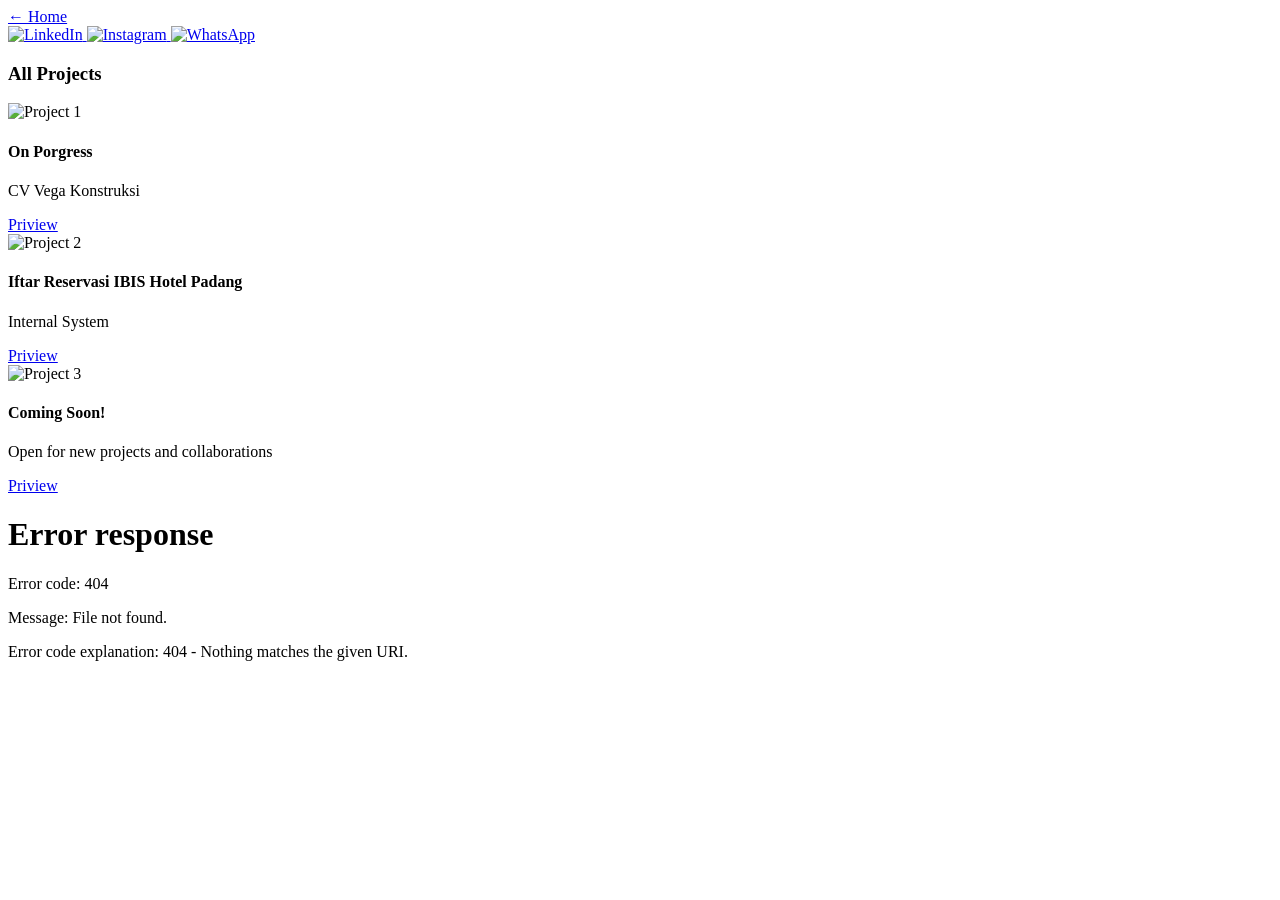
==== project.html @ fb8d6885 "Update project.html" ====
<html lang="en">
    <head>
        <meta charset="UTF-8" />
        <meta name="viewport" content="width=device-width, initial-scale=1.0" />
        <title>Bagus Fatur Rahman | Portfolio</title>
        <link rel="stylesheet" href="/assets/style.css" />
        <link rel="preconnect" href="https://fonts.googleapis.com">
        <link rel="preconnect" href="https://fonts.gstatic.com" crossorigin>
        <link href="https://fonts.googleapis.com/css2?family=Montserrat:wght@300;400;600;700&display=swap" rel="stylesheet">
    </head>
    <body>
        <!-- Project Banner -->
        <section class="project-banner">

            <a href="index.html" class="btn-back">← Home</a>

            <!-- Social Icons -->
            <div class="banner-social">
                <a href="https://www.linkedin.com/in/bagus-fatur-rahman/" target="_blank">
                    <img src="/assets/icon/linkedin.png" alt="LinkedIn">
                </a>
                <a href="https://www.instagram.com/bagusfaturrhmn" target="_blank">
                    <img src="/assets/icon/instagram.png" alt="Instagram">
                </a>
                <a href="https://wa.me/6283182004753" target="_blank">
                    <img src="/assets/icon/whatsapp.png" alt="WhatsApp">
                </a>
            </div>

        </section>

        <!-- Section Project -->
        <section class="section">
            <h3>All Projects</h3>

            <div class="project-cards">

                <div class="project-card">
                    <div class="project-img">
                        <img src="/assets/vegakonstruksi.png" alt="Project 1">
                    </div>

                    <div class="project-body">
                        <h4>On Porgress</h4>
                        <p>CV Vega Konstruksi</p>
                        <a href="#">Priview</a>
                    </div>
                </div>

                <div class="project-card">
                    <div class="project-img">
                        <img src="/assets/Screenshot_1_iftar.png" alt="Project 2">
                    </div>

                    <div class="project-body">
                        <h4>Iftar Reservasi IBIS Hotel Padang</h4>
                        <p>Internal System</p>
                        <a href="https://ibispadang.com/iftaribis/">Priview</a>
                    </div>
                </div>

                <div class="project-card">
                <div class="project-img">
                    <img src="/assets/comingsoon/comingsoon.jpg" alt="Project 3">
                </div>

                <div class="project-body">
                    <h4>Coming Soon!</h4>
                    <p>Open for new projects and collaborations</p>
                    <a href="#">Priview</a>
                </div>
                </div>
            </div>
        </section>
        <div id="footer"></div>
        <script>
            fetch('footer.html')
                .then(res => res.text())
                .then(html => {
                document.getElementById('footer').innerHTML = html;
                });
        </script>
    </body>
</html>
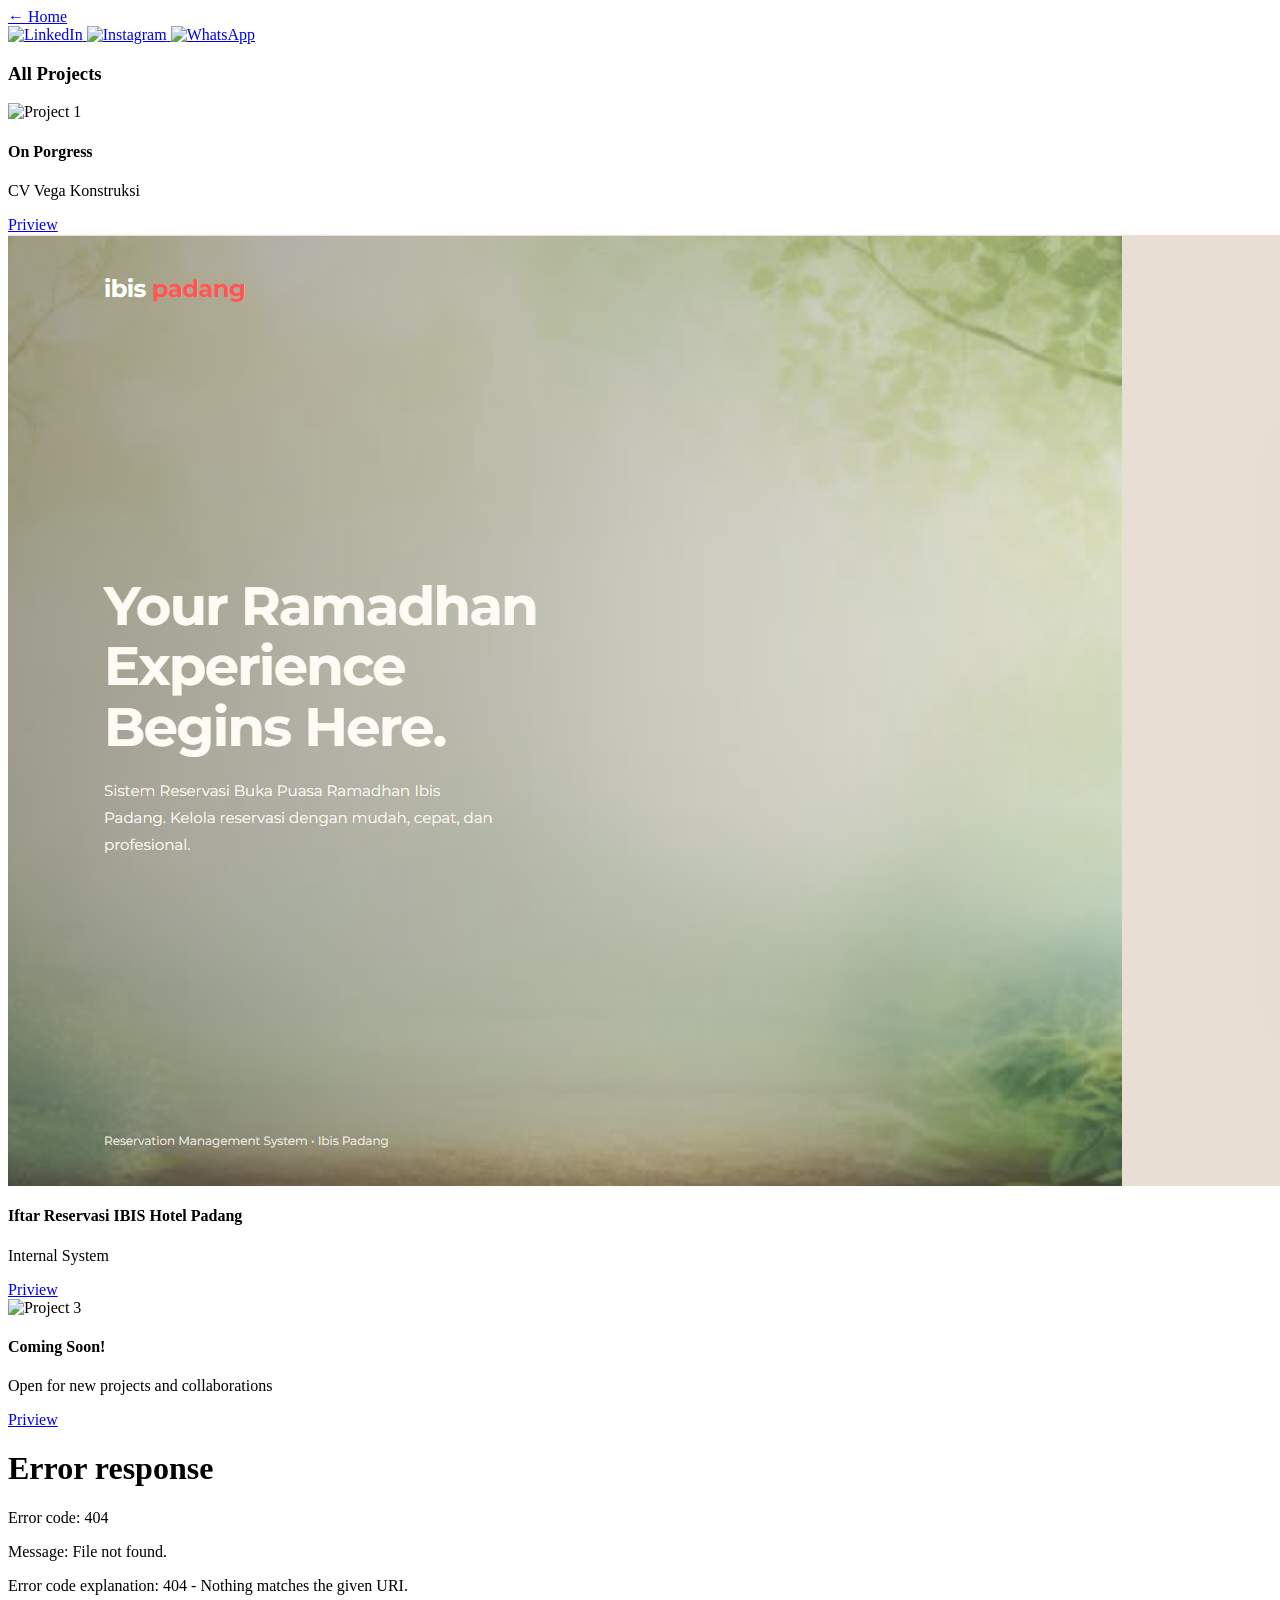
==== commit 8cc6b19a: "Update project.html" ====
--- a/project.html
+++ b/project.html
@@ -49,7 +49,7 @@
 
                 <div class="project-card">
                     <div class="project-img">
-                        <img src="/assets/Screenshot_1_iftar.png" alt="Project 2">
+                        <img src="/assets/iftar.png" alt="Project 2">
                     </div>
 
                     <div class="project-body">
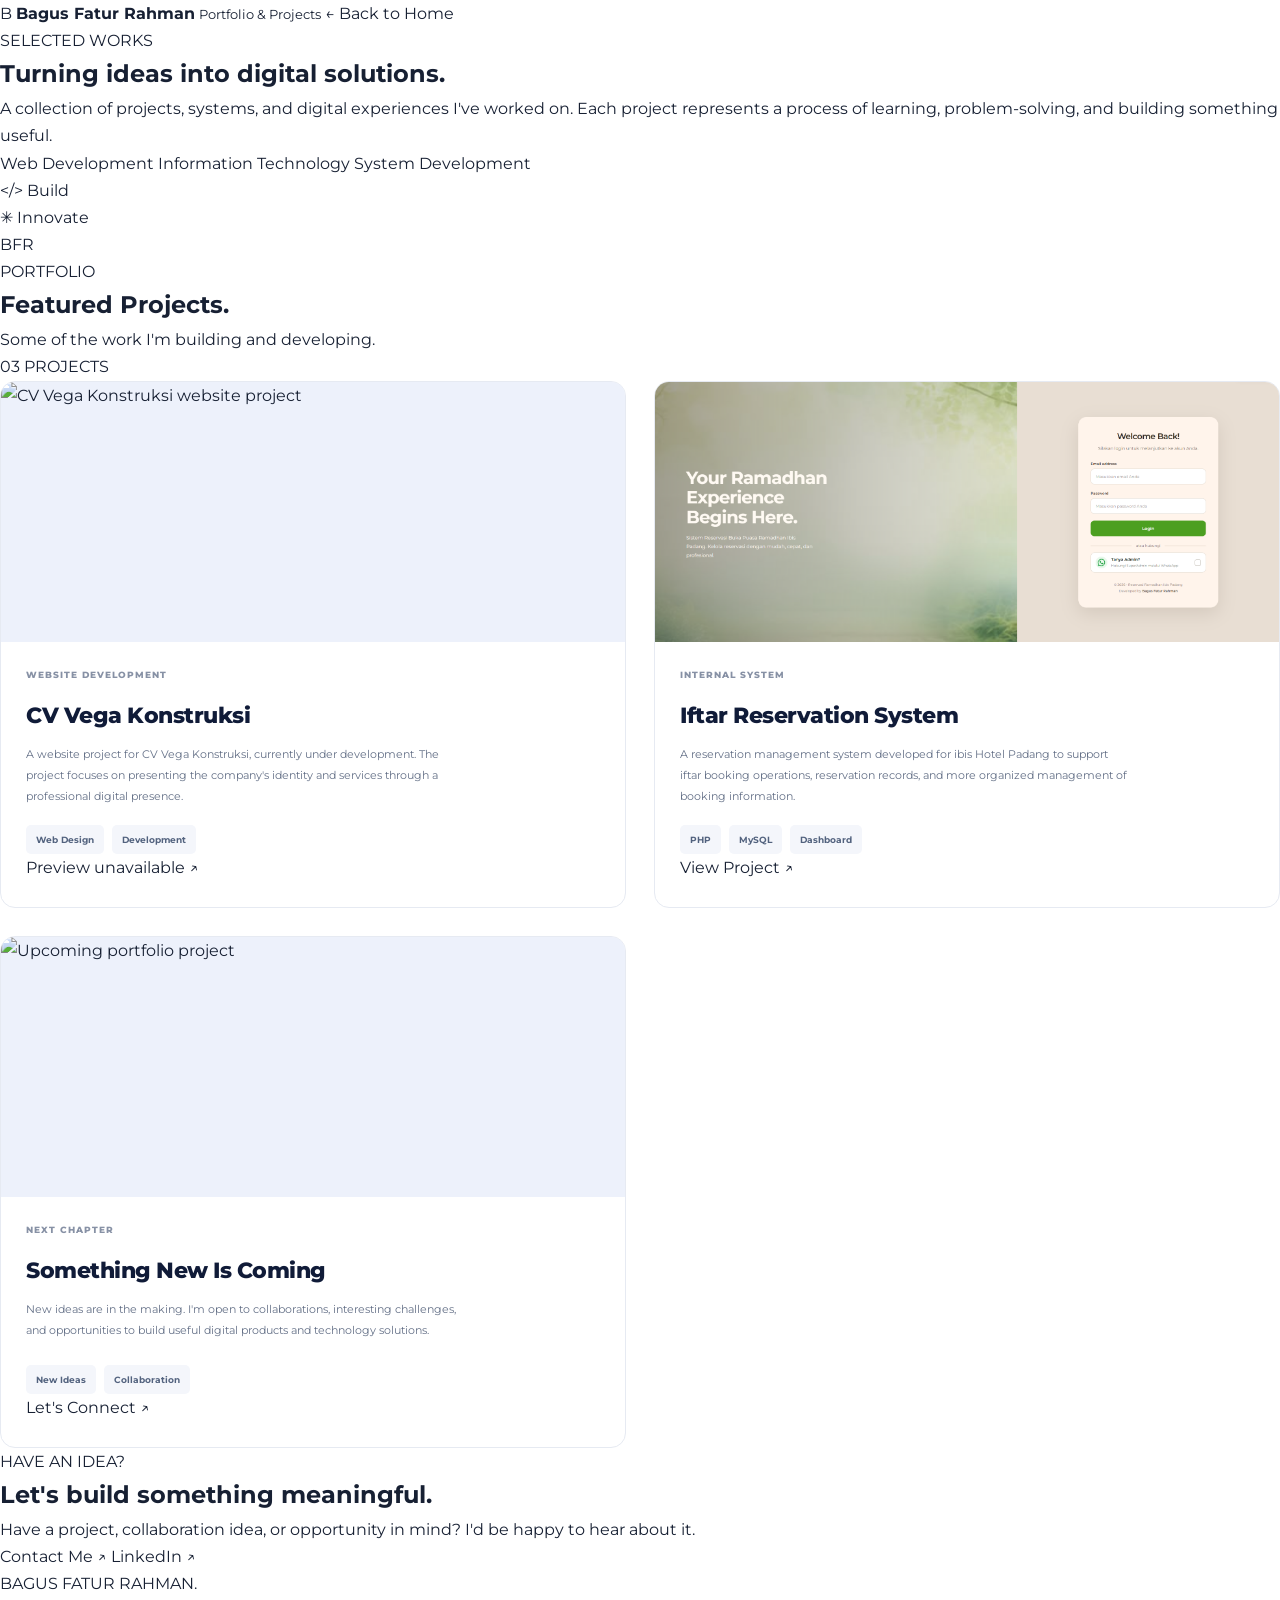
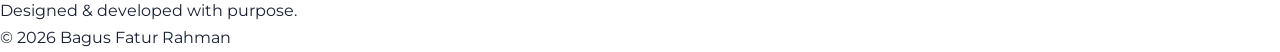
==== commit 1abafa66: "Update project.html" ====
--- a/project.html
+++ b/project.html
@@ -1,84 +1,302 @@
+
+<!DOCTYPE html>
 <html lang="en">
-    <head>
-        <meta charset="UTF-8" />
-        <meta name="viewport" content="width=device-width, initial-scale=1.0" />
-        <title>Bagus Fatur Rahman | Portfolio</title>
-        <link rel="stylesheet" href="/assets/style.css" />
-        <link rel="preconnect" href="https://fonts.googleapis.com">
-        <link rel="preconnect" href="https://fonts.gstatic.com" crossorigin>
-        <link href="https://fonts.googleapis.com/css2?family=Montserrat:wght@300;400;600;700&display=swap" rel="stylesheet">
-    </head>
-    <body>
-        <!-- Project Banner -->
-        <section class="project-banner">
-
-            <a href="index.html" class="btn-back">← Home</a>
-
-            <!-- Social Icons -->
-            <div class="banner-social">
-                <a href="https://www.linkedin.com/in/bagus-fatur-rahman/" target="_blank">
-                    <img src="/assets/icon/linkedin.png" alt="LinkedIn">
+<head>
+    <meta charset="UTF-8">
+    <meta name="viewport" content="width=device-width, initial-scale=1.0">
+
+    <meta
+        name="description"
+        content="Selected projects by Bagus Fatur Rahman, including web development and internal reservation systems."
+    >
+    <meta name="theme-color" content="#f7f9fc">
+
+    <title>Projects | Bagus Fatur Rahman</title>
+
+    <link rel="stylesheet" href="assets/style.css?v=202610">
+    <link rel="preconnect" href="https://fonts.googleapis.com">
+    <link rel="preconnect" href="https://fonts.gstatic.com" crossorigin>
+    <link
+        href="https://fonts.googleapis.com/css2?family=Montserrat:wght@400;500;600;700;800&display=swap"
+        rel="stylesheet"
+    >
+</head>
+
+<body class="projects-page">
+
+    <!-- Header -->
+    <header class="projects-header">
+        <div class="projects-header-inner">
+            <a href="index.html" class="projects-brand" aria-label="Back to homepage">
+                <span class="brand-mark">B</span>
+                <span>
+                    <strong>Bagus Fatur Rahman</strong>
+                    <small>Portfolio & Projects</small>
+                </span>
+            </a>
+
+            <a href="index.html" class="btn-back">
+                <span aria-hidden="true">←</span>
+                Back to Home
+            </a>
+        </div>
+    </header>
+
+    <main>
+        <!-- Hero -->
+        <section class="projects-hero">
+            <div class="projects-hero-content">
+                <span class="section-eyebrow">
+                    <span class="eyebrow-dot"></span>
+                    SELECTED WORKS
+                </span>
+
+                <h1>
+                    Turning ideas into
+                    <span>digital solutions.</span>
+                </h1>
+
+                <p>
+                    A collection of projects, systems, and digital experiences
+                    I've worked on. Each project represents a process of
+                    learning, problem-solving, and building something useful.
+                </p>
+
+                <div class="projects-hero-meta">
+                    <span><span class="meta-dot"></span> Web Development</span>
+                    <span><span class="meta-dot"></span> Information Technology</span>
+                    <span><span class="meta-dot"></span> System Development</span>
+                </div>
+            </div>
+
+            <div class="projects-hero-decoration" aria-hidden="true">
+                <div class="decoration-card decoration-card-one">
+                    <span class="decoration-icon">&lt;/&gt;</span>
+                    <span>Build</span>
+                </div>
+
+                <div class="decoration-card decoration-card-two">
+                    <span class="decoration-icon">✳</span>
+                    <span>Innovate</span>
+                </div>
+
+                <div class="decoration-orbit orbit-one"></div>
+                <div class="decoration-orbit orbit-two"></div>
+                <div class="decoration-center">BFR</div>
+            </div>
+        </section>
+
+        <!-- Projects -->
+        <section class="projects-section" id="projects">
+            <div class="projects-section-heading">
+                <div>
+                    <span class="section-eyebrow">PORTFOLIO</span>
+                    <h2>Featured Projects<span>.</span></h2>
+                    <p>
+                        Some of the work I'm building and developing.
+                    </p>
+                </div>
+
+                <span class="projects-count">03 PROJECTS</span>
+            </div>
+
+            <div class="projects-grid">
+
+                <!-- Project 01 -->
+                <article class="project-card">
+                    <div class="project-image project-image-vega">
+                        <img
+                            src="assets/vegakonstruksi.png"
+                            alt="CV Vega Konstruksi website project"
+                            loading="lazy"
+                        >
+
+                        <span class="project-number">01</span>
+
+                        <span class="project-status status-progress">
+                            <span></span>
+                            In Progress
+                        </span>
+                    </div>
+
+                    <div class="project-content">
+                        <div class="project-category">
+                            WEBSITE DEVELOPMENT
+                        </div>
+
+                        <h3>CV Vega Konstruksi</h3>
+
+                        <p>
+                            A website project for CV Vega Konstruksi, currently
+                            under development. The project focuses on presenting
+                            the company's identity and services through a
+                            professional digital presence.
+                        </p>
+
+                        <div class="project-tags">
+                            <span>Web Design</span>
+                            <span>Development</span>
+                        </div>
+
+                        <div class="project-actions">
+                            <span class="project-action-disabled">
+                                Preview unavailable
+                            </span>
+                            <span class="project-arrow" aria-hidden="true">↗</span>
+                        </div>
+                    </div>
+                </article>
+
+                <!-- Project 02 -->
+                <article class="project-card">
+                    <div class="project-image project-image-iftar">
+                        <img
+                            src="assets/iftar.png"
+                            alt="Iftar reservation management system for ibis Hotel Padang"
+                            loading="lazy"
+                        >
+
+                        <span class="project-number">02</span>
+
+                        <span class="project-status status-live">
+                            <span></span>
+                            Project Online
+                        </span>
+                    </div>
+
+                    <div class="project-content">
+                        <div class="project-category">
+                            INTERNAL SYSTEM
+                        </div>
+
+                        <h3>Iftar Reservation System</h3>
+
+                        <p>
+                            A reservation management system developed for
+                            ibis Hotel Padang to support iftar booking
+                            operations, reservation records, and more organized
+                            management of booking information.
+                        </p>
+
+                        <div class="project-tags">
+                            <span>PHP</span>
+                            <span>MySQL</span>
+                            <span>Dashboard</span>
+                        </div>
+
+                        <a
+                            href="https://ibispadang.com/iftaribis/"
+                            class="project-action"
+                            target="_blank"
+                            rel="noopener noreferrer"
+                            aria-label="Open Iftar Reservation System"
+                        >
+                            <span>View Project</span>
+                            <span class="project-arrow" aria-hidden="true">↗</span>
+                        </a>
+                    </div>
+                </article>
+
+                <!-- Project 03 -->
+                <article class="project-card project-card-upcoming">
+                    <div class="project-image project-image-coming">
+                        <img
+                            src="assets/comingsoon/comingsoon.jpg"
+                            alt="Upcoming portfolio project"
+                            loading="lazy"
+                        >
+
+                        <span class="project-number">03</span>
+
+                        <span class="project-status status-upcoming">
+                            <span></span>
+                            Coming Soon
+                        </span>
+                    </div>
+
+                    <div class="project-content">
+                        <div class="project-category">
+                            NEXT CHAPTER
+                        </div>
+
+                        <h3>Something New Is Coming</h3>
+
+                        <p>
+                            New ideas are in the making. I'm open to
+                            collaborations, interesting challenges, and
+                            opportunities to build useful digital products
+                            and technology solutions.
+                        </p>
+
+                        <div class="project-tags">
+                            <span>New Ideas</span>
+                            <span>Collaboration</span>
+                        </div>
+
+                        <a href="index.html#about" class="project-action">
+                            <span>Let's Connect</span>
+                            <span class="project-arrow" aria-hidden="true">↗</span>
+                        </a>
+                    </div>
+                </article>
+
+            </div>
+        </section>
+
+        <!-- Contact CTA -->
+        <section class="projects-cta">
+            <div class="projects-cta-content">
+                <span class="section-eyebrow">HAVE AN IDEA?</span>
+                <h2>Let's build something meaningful.</h2>
+                <p>
+                    Have a project, collaboration idea, or opportunity in mind?
+                    I'd be happy to hear about it.
+                </p>
+            </div>
+
+            <div class="projects-cta-actions">
+                <a
+                    href="https://wa.me/6283182004753"
+                    class="btn-contact"
+                    target="_blank"
+                    rel="noopener noreferrer"
+                >
+                    Contact Me <span aria-hidden="true">↗</span>
                 </a>
-                <a href="https://www.instagram.com/bagusfaturrhmn" target="_blank">
-                    <img src="/assets/icon/instagram.png" alt="Instagram">
+
+                <a
+                    href="https://www.linkedin.com/in/bagus-fatur-rahman/"
+                    class="btn-linkedin"
+                    target="_blank"
+                    rel="noopener noreferrer"
+                >
+                    LinkedIn <span aria-hidden="true">↗</span>
                 </a>
-                <a href="https://wa.me/6283182004753" target="_blank">
-                    <img src="/assets/icon/whatsapp.png" alt="WhatsApp">
-                </a>
-            </div>
-
+            </div>
         </section>
-
-        <!-- Section Project -->
-        <section class="section">
-            <h3>All Projects</h3>
-
-            <div class="project-cards">
-
-                <div class="project-card">
-                    <div class="project-img">
-                        <img src="/assets/vegakonstruksi.png" alt="Project 1">
-                    </div>
-
-                    <div class="project-body">
-                        <h4>On Porgress</h4>
-                        <p>CV Vega Konstruksi</p>
-                        <a href="#">Priview</a>
-                    </div>
-                </div>
-
-                <div class="project-card">
-                    <div class="project-img">
-                        <img src="/assets/iftar.png" alt="Project 2">
-                    </div>
-
-                    <div class="project-body">
-                        <h4>Iftar Reservasi IBIS Hotel Padang</h4>
-                        <p>Internal System</p>
-                        <a href="https://ibispadang.com/iftaribis/">Priview</a>
-                    </div>
-                </div>
-
-                <div class="project-card">
-                <div class="project-img">
-                    <img src="/assets/comingsoon/comingsoon.jpg" alt="Project 3">
-                </div>
-
-                <div class="project-body">
-                    <h4>Coming Soon!</h4>
-                    <p>Open for new projects and collaborations</p>
-                    <a href="#">Priview</a>
-                </div>
-                </div>
-            </div>
-        </section>
-        <div id="footer"></div>
-        <script>
-            fetch('footer.html')
-                .then(res => res.text())
-                .then(html => {
-                document.getElementById('footer').innerHTML = html;
-                });
-        </script>
-    </body>
+    </main>
+
+    <!-- Footer -->
+    <footer class="projects-footer">
+        <div class="projects-footer-inner">
+            <a href="index.html" class="footer-brand">
+                BAGUS FATUR RAHMAN<span>.</span>
+            </a>
+
+            <p>
+                Designed & developed with purpose.
+            </p>
+
+            <p class="footer-copyright">
+                © <span id="current-year"></span> Bagus Fatur Rahman
+            </p>
+        </div>
+    </footer>
+
+    <script>
+        document.getElementById("current-year").textContent =
+            new Date().getFullYear();
+    </script>
+
+</body>
 </html>
--- a/assets/style.css
+++ b/assets/style.css
@@ -0,0 +1,2331 @@
+
+/* ==================================================
+   BAGUS FATUR RAHMAN — PERSONAL PORTFOLIO
+   Modern Professional Design
+================================================== */
+
+/* RESET */
+:root {
+    --primary: #315efb;
+    --primary-dark: #2047d8;
+    --navy: #101b38;
+    --navy-light: #182647;
+    --text: #172033;
+    --text-light: #647087;
+    --muted: #8791a5;
+    --background: #ffffff;
+    --surface: #f6f8fc;
+    --border: #e6eaf2;
+    --white: #ffffff;
+    --radius: 18px;
+    --shadow: 0 16px 45px rgba(18, 35, 75, 0.07);
+    --transition: 0.3s ease;
+}
+
+* {
+    margin: 0;
+    padding: 0;
+    box-sizing: border-box;
+}
+
+html {
+    scroll-behavior: smooth;
+    scroll-padding-top: 100px;
+}
+
+body {
+    font-family: "Montserrat", sans-serif;
+    color: var(--text);
+    background: var(--background);
+    line-height: 1.7;
+    overflow-x: hidden;
+}
+
+body.menu-open,
+body.popup-open {
+    overflow: hidden;
+}
+
+a {
+    color: inherit;
+    text-decoration: none;
+}
+
+button,
+input {
+    font: inherit;
+}
+
+button {
+    cursor: pointer;
+}
+
+img {
+    display: block;
+    max-width: 100%;
+}
+
+::selection {
+    color: #ffffff;
+    background: var(--primary);
+}
+
+[hidden] {
+    display: none !important;
+}
+
+.section {
+    padding: 110px 24px;
+}
+
+.section-container {
+    width: 100%;
+    max-width: 1160px;
+    margin: 0 auto;
+}
+
+
+/* ==================================================
+   NAVIGATION
+================================================== */
+
+.navbar {
+    position: fixed;
+    inset: 0 0 auto;
+    z-index: 1000;
+
+    min-height: 82px;
+    padding: 18px 6.5%;
+
+    display: flex;
+    align-items: center;
+    justify-content: space-between;
+    gap: 28px;
+
+    background: rgba(255, 255, 255, 0.92);
+    border-bottom: 1px solid transparent;
+
+    transition:
+        background var(--transition),
+        box-shadow var(--transition),
+        border-color var(--transition);
+}
+
+.navbar.scrolled {
+    background: rgba(255, 255, 255, 0.94);
+    backdrop-filter: blur(18px);
+    -webkit-backdrop-filter: blur(18px);
+    border-bottom-color: rgba(230, 234, 242, 0.9);
+    box-shadow: 0 8px 30px rgba(16, 27, 56, 0.05);
+}
+
+.logo,
+.footer-logo {
+    flex-shrink: 0;
+    color: var(--navy);
+    font-size: 29px;
+    font-weight: 800;
+    letter-spacing: -1.5px;
+}
+
+.logo span,
+.footer-logo span {
+    color: var(--primary);
+}
+
+.nav-menu {
+    display: flex;
+    align-items: center;
+    justify-content: center;
+    gap: 27px;
+    list-style: none;
+}
+
+.nav-link {
+    position: relative;
+    display: inline-block;
+    padding: 8px 0;
+
+    color: #5f687c;
+    font-size: 12px;
+    font-weight: 600;
+
+    transition: color var(--transition);
+}
+
+.nav-link::after {
+    content: "";
+    position: absolute;
+    bottom: 0;
+    left: 0;
+
+    width: 0;
+    height: 2px;
+    border-radius: 10px;
+    background: var(--primary);
+
+    transition: width var(--transition);
+}
+
+.nav-link:hover,
+.nav-link.active {
+    color: var(--primary);
+}
+
+.nav-link:hover::after,
+.nav-link.active::after {
+    width: 100%;
+}
+
+.nav-cta {
+    display: inline-flex;
+    align-items: center;
+    justify-content: center;
+    gap: 12px;
+
+    padding: 11px 19px;
+    border: 1px solid var(--border);
+    border-radius: 8px;
+
+    color: var(--navy);
+    font-size: 12px;
+    font-weight: 700;
+
+    transition: all var(--transition);
+}
+
+.nav-cta span {
+    color: var(--primary);
+    font-size: 16px;
+}
+
+.nav-cta:hover {
+    color: #ffffff;
+    background: var(--navy);
+    border-color: var(--navy);
+}
+
+.nav-cta:hover span {
+    color: #ffffff;
+}
+
+.menu-toggle {
+    display: none;
+    width: 42px;
+    height: 42px;
+
+    flex-direction: column;
+    align-items: center;
+    justify-content: center;
+    gap: 5px;
+
+    border: 1px solid var(--border);
+    border-radius: 9px;
+    background: #ffffff;
+}
+
+.menu-toggle span {
+    width: 19px;
+    height: 2px;
+    border-radius: 5px;
+    background: var(--navy);
+    transition: all var(--transition);
+}
+
+.menu-toggle.active span:nth-child(1) {
+    transform: translateY(7px) rotate(45deg);
+}
+
+.menu-toggle.active span:nth-child(2) {
+    opacity: 0;
+}
+
+.menu-toggle.active span:nth-child(3) {
+    transform: translateY(-7px) rotate(-45deg);
+}
+
+
+/* ==================================================
+   HERO
+================================================== */
+
+.hero {
+    position: relative;
+    min-height: 780px;
+    padding: 145px 24px 110px;
+
+    display: flex;
+    align-items: center;
+
+    overflow: hidden;
+    background:
+        radial-gradient(
+            circle at 85% 35%,
+            rgba(49, 94, 251, 0.08),
+            transparent 28%
+        ),
+        linear-gradient(180deg, #ffffff 0%, #f8faff 100%);
+}
+
+.hero::before {
+    content: "";
+    position: absolute;
+    top: 0;
+    right: 0;
+
+    width: 45%;
+    height: 100%;
+
+    background-image: radial-gradient(
+        rgba(49, 94, 251, 0.15) 1px,
+        transparent 1px
+    );
+
+    background-size: 25px 25px;
+    opacity: 0.35;
+    pointer-events: none;
+
+    mask-image: linear-gradient(
+        to bottom left,
+        #000,
+        transparent 85%
+    );
+}
+
+.hero-container {
+    position: relative;
+    z-index: 1;
+
+    width: 100%;
+    max-width: 1160px;
+    margin: 0 auto;
+
+    display: grid;
+    grid-template-columns: 1.1fr 0.9fr;
+    align-items: center;
+    gap: 70px;
+}
+
+.hero-content {
+    max-width: 640px;
+}
+
+.availability {
+    width: fit-content;
+    margin-bottom: 29px;
+    padding: 8px 13px;
+
+    display: flex;
+    align-items: center;
+    gap: 9px;
+
+    color: #3d526f;
+    background: #ffffff;
+    border: 1px solid var(--border);
+    border-radius: 50px;
+
+    font-size: 10px;
+    font-weight: 700;
+    letter-spacing: 0.35px;
+
+    box-shadow: 0 5px 20px rgba(16, 27, 56, 0.035);
+}
+
+.status-dot {
+    width: 8px;
+    height: 8px;
+    flex-shrink: 0;
+
+    border-radius: 50%;
+    background: #22b879;
+    box-shadow: 0 0 0 4px rgba(34, 184, 121, 0.12);
+}
+
+.hero-greeting,
+.eyebrow {
+    display: block;
+    color: var(--primary);
+
+    font-size: 10px;
+    font-weight: 800;
+    letter-spacing: 2px;
+    line-height: 1.7;
+}
+
+.hero h1 {
+    margin-top: 12px;
+
+    color: var(--navy);
+    font-size: clamp(42px, 5.1vw, 70px);
+    font-weight: 800;
+    letter-spacing: -3.6px;
+    line-height: 1.12;
+}
+
+.hero h1 span {
+    color: var(--primary);
+}
+
+.hero-role {
+    min-height: 38px;
+    margin-top: 22px;
+
+    color: #5e6980;
+    font-size: clamp(16px, 2vw, 21px);
+    font-weight: 500;
+}
+
+#role {
+    color: var(--navy);
+    font-weight: 700;
+}
+
+.cursor {
+    display: inline-block;
+    margin-left: 3px;
+    color: var(--primary);
+    animation: blink 0.9s infinite;
+}
+
+@keyframes blink {
+    0%, 45% {
+        opacity: 1;
+    }
+
+    46%, 100% {
+        opacity: 0;
+    }
+}
+
+.hero-description {
+    max-width: 510px;
+    margin-top: 19px;
+
+    color: var(--text-light);
+    font-size: 13px;
+    line-height: 2;
+}
+
+.hero-actions {
+    display: flex;
+    align-items: center;
+    flex-wrap: wrap;
+    gap: 13px;
+    margin-top: 30px;
+}
+
+.btn {
+    min-height: 47px;
+    padding: 12px 20px;
+
+    display: inline-flex;
+    align-items: center;
+    justify-content: center;
+    gap: 14px;
+
+    border: 1px solid transparent;
+    border-radius: 8px;
+
+    font-size: 11px;
+    font-weight: 700;
+
+    transition:
+        transform var(--transition),
+        background var(--transition),
+        color var(--transition),
+        box-shadow var(--transition),
+        border-color var(--transition);
+}
+
+.btn:hover {
+    transform: translateY(-3px);
+}
+
+.btn span {
+    font-size: 16px;
+    line-height: 1;
+}
+
+.btn-primary {
+    color: #ffffff;
+    background: var(--primary);
+    border-color: var(--primary);
+    box-shadow: 0 8px 20px rgba(49, 94, 251, 0.18);
+}
+
+.btn-primary:hover {
+    background: var(--primary-dark);
+    border-color: var(--primary-dark);
+    box-shadow: 0 12px 28px rgba(49, 94, 251, 0.24);
+}
+
+.btn-secondary {
+    color: var(--navy);
+    background: #ffffff;
+    border-color: var(--border);
+}
+
+.btn-secondary:hover {
+    color: var(--primary);
+    border-color: var(--primary);
+}
+
+.hero-meta {
+    margin-top: 35px;
+
+    display: flex;
+    align-items: center;
+    flex-wrap: wrap;
+    gap: 14px;
+
+    color: var(--muted);
+    font-size: 10px;
+    font-weight: 600;
+}
+
+.hero-meta > span:first-child {
+    display: flex;
+    align-items: center;
+    gap: 5px;
+}
+
+.meta-icon {
+    color: var(--primary);
+    font-size: 17px;
+}
+
+.meta-divider {
+    width: 4px;
+    height: 4px;
+    border-radius: 50%;
+    background: #c4cada;
+}
+
+
+/* HERO VISUAL */
+
+.hero-visual {
+    position: relative;
+    min-height: 440px;
+
+    display: flex;
+    align-items: center;
+    justify-content: center;
+}
+
+.visual-glow {
+    position: absolute;
+    width: 330px;
+    height: 330px;
+
+    border-radius: 50%;
+    background: rgba(49, 94, 251, 0.10);
+    filter: blur(35px);
+}
+
+.profile-frame {
+    position: relative;
+    z-index: 1;
+
+    width: min(320px, 80%);
+    aspect-ratio: 0.82;
+
+    overflow: hidden;
+
+    border: 8px solid #ffffff;
+    border-radius: 155px 155px 26px 26px;
+
+    background: #e9efff;
+    box-shadow:
+        0 25px 70px rgba(22, 42, 100, 0.13),
+        0 0 0 1px rgba(49, 94, 251, 0.09);
+
+    animation: floatProfile 5s ease-in-out infinite;
+}
+
+.profile-photo {
+    width: 100%;
+    height: 100%;
+
+    object-fit: cover;
+    object-position: center top;
+}
+
+@keyframes floatProfile {
+    0%, 100% {
+        transform: translateY(0);
+    }
+
+    50% {
+        transform: translateY(-9px);
+    }
+}
+
+.floating-card {
+    position: absolute;
+    z-index: 2;
+
+    display: flex;
+    align-items: center;
+    gap: 11px;
+
+    padding: 14px 16px;
+
+    background: rgba(255, 255, 255, 0.96);
+    border: 1px solid rgba(230, 234, 242, 0.9);
+    border-radius: 12px;
+
+    box-shadow: 0 14px 35px rgba(16, 27, 56, 0.09);
+    backdrop-filter: blur(10px);
+}
+
+.card-top {
+    top: 65px;
+    left: -8px;
+}
+
+.card-bottom {
+    right: -10px;
+    bottom: 57px;
+}
+
+.floating-icon {
+    width: 38px;
+    height: 38px;
+    flex-shrink: 0;
+
+    display: flex;
+    align-items: center;
+    justify-content: center;
+
+    color: var(--primary);
+    background: #edf2ff;
+    border-radius: 10px;
+
+    font-size: 18px;
+    font-weight: 800;
+}
+
+.floating-card strong,
+.floating-card small {
+    display: block;
+}
+
+.floating-card strong {
+    color: var(--navy);
+    font-size: 10px;
+    font-weight: 800;
+}
+
+.floating-card small {
+    margin-top: 3px;
+    color: var(--muted);
+    font-size: 8px;
+}
+
+.visual-label {
+    position: absolute;
+    right: 0;
+    bottom: 8px;
+
+    color: #9aa4ba;
+    font-size: 8px;
+    font-weight: 700;
+    letter-spacing: 2px;
+}
+
+.scroll-indicator {
+    position: absolute;
+    bottom: 28px;
+    left: 50%;
+    transform: translateX(-50%);
+
+    display: flex;
+    align-items: center;
+    gap: 10px;
+
+    color: #9aa4b8;
+    font-size: 8px;
+    font-weight: 700;
+    letter-spacing: 1.5px;
+}
+
+.scroll-indicator span {
+    width: 22px;
+    height: 32px;
+
+    position: relative;
+    border: 1px solid #cbd3e2;
+    border-radius: 20px;
+}
+
+.scroll-indicator span::after {
+    content: "";
+    position: absolute;
+    top: 6px;
+    left: 50%;
+
+    width: 3px;
+    height: 6px;
+
+    border-radius: 5px;
+    background: var(--primary);
+
+    animation: scrollMove 1.5s infinite;
+}
+
+@keyframes scrollMove {
+    0% {
+        transform: translate(-50%, 0);
+        opacity: 1;
+    }
+
+    100% {
+        transform: translate(-50%, 10px);
+        opacity: 0;
+    }
+}
+
+
+/* ==================================================
+   SECTION HEADINGS
+================================================== */
+
+.section-heading {
+    max-width: 680px;
+    margin-bottom: 48px;
+}
+
+.section-heading h2 {
+    margin-top: 10px;
+
+    color: var(--navy);
+    font-size: clamp(29px, 4vw, 43px);
+    font-weight: 800;
+    letter-spacing: -1.7px;
+    line-height: 1.25;
+}
+
+.section-heading h2 span {
+    color: var(--primary);
+}
+
+.section-heading > p,
+.section-heading > div > p {
+    margin-top: 12px;
+    color: var(--text-light);
+    font-size: 12px;
+    line-height: 1.9;
+}
+
+
+/* ==================================================
+   ABOUT
+================================================== */
+
+.about-section {
+    background: #ffffff;
+}
+
+.about-grid {
+    display: grid;
+    grid-template-columns: 0.9fr 1.1fr;
+    gap: 80px;
+    align-items: start;
+}
+
+.about-intro {
+    position: relative;
+    padding: 32px;
+
+    overflow: hidden;
+
+    background: var(--navy);
+    border-radius: var(--radius);
+    color: #ffffff;
+}
+
+.about-mark {
+    margin-bottom: 28px;
+
+    color: #ffffff;
+    font-size: 37px;
+    font-weight: 800;
+    letter-spacing: -2px;
+}
+
+.about-mark span {
+    color: #6d91ff;
+}
+
+.about-intro h3 {
+    max-width: 350px;
+
+    font-size: 24px;
+    font-weight: 700;
+    line-height: 1.55;
+    letter-spacing: -0.6px;
+}
+
+.about-intro > p {
+    margin-top: 20px;
+
+    color: #b9c4dc;
+    font-size: 12px;
+    line-height: 2;
+}
+
+.about-highlight {
+    margin-top: 26px;
+    padding-top: 20px;
+
+    display: flex;
+    align-items: stretch;
+    gap: 13px;
+
+    border-top: 1px solid rgba(255, 255, 255, 0.13);
+}
+
+.highlight-line {
+    width: 3px;
+    flex-shrink: 0;
+
+    border-radius: 5px;
+    background: #6d91ff;
+}
+
+.about-highlight p {
+    color: #d7def0;
+    font-size: 11px;
+    line-height: 1.9;
+}
+
+.about-details {
+    padding-top: 8px;
+}
+
+.about-label {
+    display: flex;
+    align-items: center;
+    gap: 15px;
+    margin-bottom: 25px;
+}
+
+.section-number {
+    color: var(--primary);
+    font-size: 11px;
+    font-weight: 800;
+    letter-spacing: 1px;
+}
+
+.about-label h3 {
+    color: var(--navy);
+    font-size: 22px;
+    font-weight: 800;
+}
+
+.about-copy p {
+    margin-bottom: 18px;
+
+    color: var(--text-light);
+    font-size: 12px;
+    line-height: 2.1;
+}
+
+.about-copy strong {
+    color: var(--navy);
+}
+
+.about-more {
+    animation: revealContent 0.35s ease;
+}
+
+@keyframes revealContent {
+    from {
+        opacity: 0;
+        transform: translateY(-5px);
+    }
+
+    to {
+        opacity: 1;
+        transform: translateY(0);
+    }
+}
+
+.text-button {
+    display: inline-flex;
+    align-items: center;
+    gap: 12px;
+
+    padding: 0 0 5px;
+
+    border: 0;
+    border-bottom: 1px solid rgba(49, 94, 251, 0.3);
+    background: transparent;
+
+    color: var(--primary);
+    font-size: 11px;
+    font-weight: 800;
+
+    transition: all var(--transition);
+}
+
+.text-button span {
+    font-size: 16px;
+}
+
+.text-button:hover {
+    gap: 17px;
+    border-bottom-color: var(--primary);
+}
+
+.value-grid {
+    display: grid;
+    grid-template-columns: repeat(3, 1fr);
+    gap: 18px;
+    margin-top: 55px;
+}
+
+.value-card {
+    padding: 24px;
+
+    background: var(--surface);
+    border: 1px solid #edf0f7;
+    border-radius: 12px;
+
+    transition: all var(--transition);
+}
+
+.value-card:hover {
+    transform: translateY(-5px);
+    background: #ffffff;
+    border-color: #d8e2ff;
+    box-shadow: var(--shadow);
+}
+
+.value-number {
+    display: block;
+    margin-bottom: 20px;
+
+    color: var(--primary);
+    font-size: 11px;
+    font-weight: 800;
+}
+
+.value-card h4 {
+    margin-bottom: 9px;
+    color: var(--navy);
+    font-size: 13px;
+    font-weight: 800;
+}
+
+.value-card p {
+    color: var(--text-light);
+    font-size: 10px;
+    line-height: 1.9;
+}
+
+
+/* ==================================================
+   SKILLS
+================================================== */
+
+.skills-section {
+    background: var(--surface);
+}
+
+.skills-grid {
+    display: grid;
+    grid-template-columns: repeat(4, minmax(0, 1fr));
+    gap: 18px;
+}
+
+.skill-card {
+    min-height: 190px;
+    padding: 25px 15px;
+
+    display: flex;
+    flex-direction: column;
+    align-items: center;
+    justify-content: center;
+
+    text-align: center;
+
+    background: #ffffff;
+    border: 1px solid var(--border);
+    border-radius: 13px;
+
+    transition: all var(--transition);
+}
+
+.skill-card:hover {
+    transform: translateY(-6px);
+    border-color: #c9d6ff;
+    box-shadow: 0 15px 35px rgba(25, 47, 104, 0.07);
+}
+
+.skill-icon {
+    width: 65px;
+    height: 65px;
+    margin-bottom: 18px;
+
+    display: flex;
+    align-items: center;
+    justify-content: center;
+
+    background: #f6f8ff;
+    border: 1px solid #eef1fa;
+    border-radius: 13px;
+
+    transition: transform var(--transition);
+}
+
+.skill-card:hover .skill-icon {
+    transform: scale(1.06);
+}
+
+.skill-icon img {
+    width: 39px;
+    height: 39px;
+    object-fit: contain;
+}
+
+.skill-card h3 {
+    color: var(--navy);
+    font-size: 12px;
+    font-weight: 800;
+}
+
+.skill-card > p {
+    margin-top: 5px;
+    color: var(--muted);
+    font-size: 9px;
+}
+
+.skills-note {
+    margin-top: 28px;
+    padding: 17px 20px;
+
+    display: flex;
+    align-items: center;
+    gap: 12px;
+
+    color: #62708b;
+    background: #ffffff;
+    border: 1px solid var(--border);
+    border-radius: 10px;
+
+    font-size: 10px;
+    line-height: 1.8;
+}
+
+.skills-note span {
+    color: var(--primary);
+    font-size: 19px;
+}
+
+
+/* ==================================================
+   PROJECTS
+================================================== */
+
+.projects-section {
+    background: #ffffff;
+}
+
+.heading-with-link {
+    max-width: none;
+
+    display: flex;
+    align-items: flex-end;
+    justify-content: space-between;
+    gap: 25px;
+}
+
+.heading-with-link .btn {
+    flex-shrink: 0;
+    margin-bottom: 4px;
+}
+
+.projects-grid {
+    display: grid;
+    grid-template-columns: repeat(2, minmax(0, 1fr));
+    gap: 28px;
+}
+
+.project-card {
+    overflow: hidden;
+
+    background: #ffffff;
+    border: 1px solid var(--border);
+    border-radius: 15px;
+
+    transition: all var(--transition);
+}
+
+.project-card:hover {
+    transform: translateY(-6px);
+    border-color: #d5def7;
+    box-shadow: var(--shadow);
+}
+
+.project-image {
+    position: relative;
+    height: 260px;
+
+    display: block;
+    overflow: hidden;
+
+    background: #edf1fb;
+}
+
+.project-image img {
+    width: 100%;
+    height: 100%;
+
+    object-fit: cover;
+    object-position: center;
+
+    transition: transform 0.55s ease;
+}
+
+.project-card:hover .project-image img {
+    transform: scale(1.045);
+}
+
+.project-open {
+    position: absolute;
+    right: 16px;
+    bottom: 16px;
+
+    width: 39px;
+    height: 39px;
+
+    display: flex;
+    align-items: center;
+    justify-content: center;
+
+    color: var(--navy);
+    background: #ffffff;
+    border-radius: 50%;
+
+    font-size: 18px;
+
+    transition: all var(--transition);
+}
+
+.project-card:hover .project-open {
+    color: #ffffff;
+    background: var(--primary);
+}
+
+.project-content {
+    padding: 25px;
+}
+
+.project-category {
+    display: flex;
+    align-items: center;
+    gap: 12px;
+
+    color: var(--muted);
+    font-size: 9px;
+    font-weight: 800;
+    letter-spacing: 1px;
+}
+
+.project-category span:first-child {
+    color: var(--primary);
+    font-size: 12px;
+}
+
+.project-content h3 {
+    margin-top: 15px;
+
+    color: var(--navy);
+    font-size: 22px;
+    font-weight: 800;
+    letter-spacing: -0.5px;
+}
+
+.project-content > p {
+    max-width: 450px;
+    min-height: 48px;
+    margin-top: 10px;
+
+    color: var(--text-light);
+    font-size: 11px;
+    line-height: 1.9;
+}
+
+.project-tags {
+    display: flex;
+    flex-wrap: wrap;
+    gap: 8px;
+    margin-top: 18px;
+}
+
+.project-tags span {
+    padding: 7px 10px;
+
+    color: #52627e;
+    background: #f4f6fb;
+    border-radius: 5px;
+
+    font-size: 9px;
+    font-weight: 700;
+}
+
+.project-link {
+    width: fit-content;
+    margin-top: 23px;
+
+    display: flex;
+    align-items: center;
+    gap: 10px;
+
+    color: var(--primary);
+    font-size: 10px;
+    font-weight: 800;
+}
+
+.project-link span {
+    font-size: 16px;
+    transition: transform var(--transition);
+}
+
+.project-link:hover span {
+    transform: translate(3px, -3px);
+}
+
+.mobile-project-link {
+    display: none;
+}
+
+
+/* ==================================================
+   EDUCATION TIMELINE
+================================================== */
+
+.education-section {
+    background: var(--surface);
+}
+
+.timeline {
+    position: relative;
+    display: flex;
+    flex-direction: column;
+    gap: 25px;
+}
+
+.timeline::before {
+    content: "";
+    position: absolute;
+    top: 15px;
+    bottom: 30px;
+    left: 5px;
+
+    width: 1px;
+    background: #d9e1f4;
+}
+
+.timeline-item {
+    position: relative;
+    display: grid;
+    grid-template-columns: 175px minmax(0, 1fr);
+    align-items: start;
+    gap: 30px;
+    padding-left: 29px;
+}
+
+.timeline-marker {
+    position: absolute;
+    top: 6px;
+    left: 0;
+
+    width: 11px;
+    height: 11px;
+
+    border: 3px solid var(--primary);
+    border-radius: 50%;
+    background: var(--surface);
+    box-shadow: 0 0 0 5px rgba(49, 94, 251, 0.08);
+}
+
+.timeline-date {
+    padding-top: 20px;
+
+    color: #64718b;
+    font-size: 11px;
+    font-weight: 700;
+}
+
+.timeline-card {
+    min-width: 0;
+    padding: 23px;
+
+    display: grid;
+    grid-template-columns: 65px minmax(0, 1fr) 20px;
+    align-items: center;
+    gap: 20px;
+
+    background: #ffffff;
+    border: 1px solid var(--border);
+    border-radius: 13px;
+
+    transition: all var(--transition);
+}
+
+.timeline-card:hover {
+    transform: translateX(4px);
+    border-color: #cdd9ff;
+    box-shadow: var(--shadow);
+}
+
+.timeline-logo {
+    width: 65px;
+    height: 65px;
+    padding: 8px;
+
+    display: flex;
+    align-items: center;
+    justify-content: center;
+
+    background: #ffffff;
+    border: 1px solid #edf0f6;
+    border-radius: 10px;
+}
+
+.timeline-logo img {
+    width: 100%;
+    height: 100%;
+    object-fit: contain;
+}
+
+.timeline-type {
+    display: block;
+    margin-bottom: 8px;
+
+    color: var(--primary);
+    font-size: 8px;
+    font-weight: 800;
+    letter-spacing: 1.2px;
+}
+
+.timeline-content h3 {
+    color: var(--navy);
+    font-size: 13px;
+    font-weight: 800;
+    line-height: 1.7;
+}
+
+.timeline-content > p {
+    margin-top: 4px;
+
+    color: #5c6d8a;
+    font-size: 11px;
+    font-weight: 600;
+}
+
+.timeline-detail {
+    display: block;
+    margin-top: 7px;
+
+    color: var(--muted);
+    font-size: 10px;
+    line-height: 1.8;
+}
+
+.timeline-arrow {
+    align-self: start;
+    color: #a0abc0;
+    font-size: 17px;
+
+    transition: color var(--transition);
+}
+
+.timeline-card:hover .timeline-arrow {
+    color: var(--primary);
+}
+
+
+/* ==================================================
+   WORK EXPERIENCE
+================================================== */
+
+.experience-section {
+    background: #ffffff;
+}
+
+.experience-card {
+    padding: 32px;
+
+    background: #ffffff;
+    border: 1px solid var(--border);
+    border-radius: 15px;
+
+    transition: all var(--transition);
+}
+
+.experience-card:hover {
+    border-color: #d2dcf8;
+    box-shadow: var(--shadow);
+}
+
+.experience-top {
+    display: grid;
+    grid-template-columns: 80px minmax(0, 1fr) auto;
+    align-items: center;
+    gap: 24px;
+}
+
+.experience-logo {
+    width: 80px;
+    height: 80px;
+    padding: 10px;
+
+    display: flex;
+    align-items: center;
+    justify-content: center;
+
+    background: #ffffff;
+    border: 1px solid var(--border);
+    border-radius: 12px;
+}
+
+.experience-logo img {
+    width: 100%;
+    height: 100%;
+    object-fit: contain;
+}
+
+.experience-heading h3 {
+    margin-top: 6px;
+
+    color: var(--navy);
+    font-size: 20px;
+    font-weight: 800;
+}
+
+.experience-heading > p {
+    margin-top: 5px;
+
+    color: var(--text-light);
+    font-size: 12px;
+    font-weight: 600;
+}
+
+.experience-period {
+    align-self: start;
+
+    padding: 9px 12px;
+
+    color: var(--primary);
+    background: #eef2ff;
+    border-radius: 7px;
+
+    font-size: 10px;
+    font-weight: 800;
+    white-space: nowrap;
+}
+
+.experience-divider {
+    height: 1px;
+    margin: 28px 0;
+    background: var(--border);
+}
+
+.experience-description h4 {
+    color: var(--navy);
+    font-size: 13px;
+    font-weight: 800;
+}
+
+.experience-description > p {
+    max-width: 750px;
+    margin-top: 9px;
+
+    color: var(--text-light);
+    font-size: 11px;
+    line-height: 2;
+}
+
+.experience-focus {
+    display: flex;
+    flex-wrap: wrap;
+    gap: 9px;
+    margin-top: 20px;
+}
+
+.experience-focus span {
+    padding: 8px 12px;
+
+    color: #51617c;
+    background: var(--surface);
+    border: 1px solid var(--border);
+    border-radius: 6px;
+
+    font-size: 9px;
+    font-weight: 700;
+}
+
+
+/* ==================================================
+   CONTACT / CLOSING
+================================================== */
+
+.contact-section {
+    position: relative;
+    padding: 95px 24px;
+    overflow: hidden;
+
+    background:
+        radial-gradient(
+            circle at 85% 20%,
+            rgba(88, 126, 255, 0.18),
+            transparent 30%
+        ),
+        var(--navy);
+
+    text-align: center;
+}
+
+.contact-section::before {
+    content: "";
+    position: absolute;
+    inset: 0;
+
+    background-image: radial-gradient(
+        rgba(255, 255, 255, 0.15) 1px,
+        transparent 1px
+    );
+
+    background-size: 26px 26px;
+    opacity: 0.15;
+    pointer-events: none;
+}
+
+.contact-container {
+    position: relative;
+    z-index: 1;
+
+    max-width: 690px;
+    margin: 0 auto;
+}
+
+.contact-section .eyebrow {
+    color: #90aaff;
+}
+
+.contact-section h2 {
+    margin-top: 18px;
+
+    color: #ffffff;
+    font-size: clamp(32px, 4.5vw, 48px);
+    font-weight: 800;
+    letter-spacing: -1.8px;
+    line-height: 1.35;
+}
+
+.contact-section h2 span {
+    color: #8ca6ff;
+}
+
+.contact-section > .contact-container > p {
+    max-width: 540px;
+    margin: 20px auto 28px;
+
+    color: #b8c4df;
+    font-size: 12px;
+    line-height: 2;
+}
+
+.btn-light {
+    color: var(--navy);
+    background: #ffffff;
+    border-color: #ffffff;
+}
+
+.btn-light:hover {
+    color: #ffffff;
+    background: transparent;
+    border-color: rgba(255, 255, 255, 0.5);
+}
+
+
+/* ==================================================
+   FOOTER
+================================================== */
+
+.site-footer {
+    padding: 32px 6.5% 20px;
+    background: #ffffff;
+    border-top: 1px solid var(--border);
+}
+
+.footer-container {
+    max-width: 1160px;
+    margin: 0 auto;
+    padding-bottom: 25px;
+
+    display: flex;
+    align-items: center;
+    justify-content: space-between;
+    gap: 25px;
+}
+
+.footer-logo {
+    font-size: 26px;
+}
+
+.footer-container > p {
+    color: var(--muted);
+    font-size: 10px;
+    text-align: center;
+}
+
+.footer-container > p strong {
+    color: var(--navy);
+}
+
+.back-to-top {
+    color: var(--primary);
+    font-size: 10px;
+    font-weight: 800;
+    white-space: nowrap;
+}
+
+.back-to-top:hover {
+    color: var(--primary-dark);
+}
+
+.footer-bottom {
+    max-width: 1160px;
+    margin: 0 auto;
+    padding-top: 18px;
+
+    display: flex;
+    justify-content: space-between;
+    gap: 20px;
+
+    border-top: 1px solid var(--border);
+}
+
+.footer-bottom p {
+    color: #9aa3b5;
+    font-size: 9px;
+}
+
+
+/* ==================================================
+   WELCOME POPUP
+================================================== */
+
+.popup-overlay {
+    position: fixed;
+    inset: 0;
+    z-index: 2000;
+
+    display: flex;
+    align-items: center;
+    justify-content: center;
+
+    padding: 20px;
+
+    background: rgba(10, 19, 41, 0.58);
+    backdrop-filter: blur(8px);
+    -webkit-backdrop-filter: blur(8px);
+
+    animation: popupFade 0.25s ease;
+}
+
+.popup-box {
+    width: 100%;
+    max-width: 420px;
+    padding: 40px 32px;
+
+    background: #ffffff;
+    border: 1px solid rgba(255, 255, 255, 0.7);
+    border-radius: 20px;
+
+    text-align: center;
+
+    box-shadow: 0 30px 90px rgba(0, 0, 0, 0.2);
+    animation: popupEnter 0.35s ease;
+}
+
+.popup-symbol {
+    margin-bottom: 20px;
+
+    color: var(--navy);
+    font-size: 38px;
+    font-weight: 800;
+    letter-spacing: -2px;
+}
+
+.popup-symbol span {
+    color: var(--primary);
+}
+
+.popup-box h2 {
+    margin-top: 12px;
+
+    color: var(--navy);
+    font-size: 28px;
+    font-weight: 800;
+    letter-spacing: -0.8px;
+}
+
+.popup-box > p {
+    margin: 12px 0 25px;
+
+    color: var(--text-light);
+    font-size: 11px;
+    line-height: 2;
+}
+
+.popup-box .btn {
+    width: 100%;
+}
+
+@keyframes popupFade {
+    from {
+        opacity: 0;
+    }
+
+    to {
+        opacity: 1;
+    }
+}
+
+@keyframes popupEnter {
+    from {
+        opacity: 0;
+        transform: translateY(12px) scale(0.98);
+    }
+
+    to {
+        opacity: 1;
+        transform: translateY(0) scale(1);
+    }
+}
+
+
+/* ==================================================
+   TABLET — MAX 1024px
+================================================== */
+
+@media (max-width: 1024px) {
+    .navbar {
+        padding-right: 4%;
+        padding-left: 4%;
+        gap: 18px;
+    }
+
+    .nav-menu {
+        gap: 17px;
+    }
+
+    .nav-link {
+        font-size: 11px;
+    }
+
+    .hero-container {
+        gap: 35px;
+    }
+
+    .hero h1 {
+        font-size: clamp(42px, 5.5vw, 60px);
+    }
+
+    .about-grid {
+        gap: 45px;
+    }
+
+    .project-image {
+        height: 220px;
+    }
+
+    .timeline-item {
+        grid-template-columns: 145px minmax(0, 1fr);
+        gap: 20px;
+    }
+}
+
+
+/* ==================================================
+   MOBILE NAVIGATION — MAX 850px
+================================================== */
+
+@media (max-width: 850px) {
+    .navbar {
+        min-height: 72px;
+        padding: 14px 5%;
+    }
+
+    .menu-toggle {
+        display: flex;
+        order: 3;
+    }
+
+    .nav-cta {
+        margin-left: auto;
+        padding: 10px 13px;
+        font-size: 10px;
+    }
+
+    .nav-menu {
+        position: absolute;
+        top: calc(100% + 1px);
+        left: 0;
+        right: 0;
+
+        padding: 15px 5% 25px;
+
+        display: flex;
+        flex-direction: column;
+        align-items: stretch;
+        gap: 3px;
+
+        background: rgba(255, 255, 255, 0.98);
+        border-bottom: 1px solid var(--border);
+        box-shadow: 0 15px 30px rgba(16, 27, 56, 0.08);
+
+        opacity: 0;
+        visibility: hidden;
+        transform: translateY(-8px);
+
+        transition:
+            opacity var(--transition),
+            visibility var(--transition),
+            transform var(--transition);
+    }
+
+    .nav-menu.open {
+        opacity: 1;
+        visibility: visible;
+        transform: translateY(0);
+    }
+
+    .nav-link {
+        display: block;
+        padding: 12px 5px;
+        font-size: 12px;
+    }
+
+    .nav-link::after {
+        display: none;
+    }
+
+    .hero {
+        min-height: auto;
+        padding-top: 140px;
+        padding-bottom: 90px;
+    }
+
+    .hero-container {
+        grid-template-columns: 1fr;
+        gap: 35px;
+    }
+
+    .hero-content {
+        max-width: 650px;
+        margin: 0 auto;
+        text-align: center;
+    }
+
+    .availability {
+        margin-right: auto;
+        margin-left: auto;
+    }
+
+    .hero-description {
+        margin-right: auto;
+        margin-left: auto;
+    }
+
+    .hero-actions,
+    .hero-meta {
+        justify-content: center;
+    }
+
+    .hero-visual {
+        width: 100%;
+        max-width: 500px;
+        min-height: 400px;
+        margin: 0 auto;
+    }
+
+    .profile-frame {
+        width: min(300px, 70%);
+    }
+
+    .card-top {
+        left: 2%;
+    }
+
+    .card-bottom {
+        right: 1%;
+    }
+
+    .visual-label {
+        right: 5%;
+    }
+
+    .scroll-indicator {
+        display: none;
+    }
+
+    .section {
+        padding: 85px 5%;
+    }
+
+    .about-grid {
+        grid-template-columns: 1fr;
+        gap: 35px;
+    }
+
+    .about-intro {
+        max-width: 620px;
+    }
+
+    .skills-grid {
+        grid-template-columns: repeat(3, minmax(0, 1fr));
+    }
+
+    .timeline-item {
+        grid-template-columns: 1fr;
+        gap: 10px;
+    }
+
+    .timeline-date {
+        padding-top: 0;
+    }
+
+    .timeline-card {
+        margin-bottom: 5px;
+    }
+
+    .experience-top {
+        grid-template-columns: 70px minmax(0, 1fr);
+    }
+
+    .experience-logo {
+        width: 70px;
+        height: 70px;
+    }
+
+    .experience-period {
+        grid-column: 2;
+        justify-self: start;
+    }
+
+    .contact-section {
+        padding: 80px 5%;
+    }
+
+    .site-footer {
+        padding-right: 5%;
+        padding-left: 5%;
+    }
+}
+
+
+/* ==================================================
+   SMALL MOBILE — MAX 560px
+================================================== */
+
+@media (max-width: 560px) {
+    html {
+        scroll-padding-top: 82px;
+    }
+
+    .navbar {
+        min-height: 68px;
+        padding: 12px 20px;
+        gap: 10px;
+    }
+
+    .logo {
+        font-size: 26px;
+    }
+
+    .nav-cta {
+        padding: 9px 11px;
+        gap: 6px;
+    }
+
+    .menu-toggle {
+        width: 38px;
+        height: 38px;
+    }
+
+    .hero {
+        padding: 120px 22px 70px;
+    }
+
+    .hero h1 {
+        font-size: clamp(42px, 11vw, 56px);
+        letter-spacing: -2.6px;
+    }
+
+    .hero-greeting {
+        font-size: 9px;
+        letter-spacing: 1.6px;
+    }
+
+    .hero-role {
+        min-height: 32px;
+        margin-top: 16px;
+        font-size: 15px;
+    }
+
+    .hero-description {
+        font-size: 11px;
+        line-height: 2;
+    }
+
+    .hero-actions {
+        gap: 10px;
+    }
+
+    .btn {
+        min-height: 44px;
+        padding: 11px 14px;
+        font-size: 10px;
+    }
+
+    .hero-meta {
+        gap: 8px;
+        font-size: 9px;
+    }
+
+    .hero-visual {
+        min-height: 330px;
+        margin-top: 5px;
+    }
+
+    .visual-glow {
+        width: 250px;
+        height: 250px;
+    }
+
+    .profile-frame {
+        width: min(245px, 72%);
+        border-width: 6px;
+        border-radius: 125px 125px 20px 20px;
+    }
+
+    .floating-card {
+        gap: 8px;
+        padding: 10px;
+        border-radius: 9px;
+    }
+
+    .floating-icon {
+        width: 31px;
+        height: 31px;
+        font-size: 15px;
+    }
+
+    .floating-card strong {
+        font-size: 8px;
+    }
+
+    .floating-card small {
+        max-width: 125px;
+        font-size: 7px;
+    }
+
+    .card-top {
+        top: 35px;
+        left: -3px;
+    }
+
+    .card-bottom {
+        right: -3px;
+        bottom: 30px;
+    }
+
+    .visual-label {
+        right: 0;
+        bottom: 0;
+        font-size: 7px;
+    }
+
+    .section {
+        padding: 70px 22px;
+    }
+
+    .section-heading {
+        margin-bottom: 32px;
+    }
+
+    .section-heading h2 {
+        font-size: 31px;
+        letter-spacing: -1.2px;
+    }
+
+    .section-heading > p,
+    .section-heading > div > p {
+        font-size: 11px;
+    }
+
+    .about-intro {
+        padding: 25px;
+    }
+
+    .about-mark {
+        margin-bottom: 20px;
+        font-size: 31px;
+    }
+
+    .about-intro h3 {
+        font-size: 21px;
+    }
+
+    .about-intro > p,
+    .about-highlight p,
+    .about-copy p {
+        font-size: 11px;
+    }
+
+    .about-label h3 {
+        font-size: 19px;
+    }
+
+    .value-grid {
+        grid-template-columns: 1fr;
+        gap: 12px;
+        margin-top: 35px;
+    }
+
+    .value-card {
+        padding: 20px;
+    }
+
+    .value-number {
+        margin-bottom: 10px;
+    }
+
+    .value-card p {
+        font-size: 10px;
+    }
+
+    .skills-grid {
+        grid-template-columns: repeat(2, minmax(0, 1fr));
+        gap: 12px;
+    }
+
+    .skill-card {
+        min-height: 160px;
+        padding: 20px 10px;
+    }
+
+    .skill-icon {
+        width: 55px;
+        height: 55px;
+        margin-bottom: 13px;
+    }
+
+    .skill-icon img {
+        width: 33px;
+        height: 33px;
+    }
+
+    .skill-card h3 {
+        font-size: 11px;
+    }
+
+    .skill-card > p {
+        font-size: 8px;
+    }
+
+    .skills-note {
+        align-items: flex-start;
+        padding: 14px;
+        font-size: 9px;
+    }
+
+    .heading-with-link {
+        display: block;
+    }
+
+    .desktop-project-link {
+        display: none;
+    }
+
+    .projects-grid {
+        grid-template-columns: 1fr;
+        gap: 20px;
+    }
+
+    .project-image {
+        height: 210px;
+    }
+
+    .project-content {
+        padding: 20px;
+    }
+
+    .project-content h3 {
+        font-size: 20px;
+    }
+
+    .project-content > p {
+        min-height: auto;
+        font-size: 10px;
+    }
+
+    .mobile-project-link {
+        display: flex;
+        justify-content: center;
+        margin-top: 30px;
+    }
+
+    .timeline::before {
+        bottom: 25px;
+    }
+
+    .timeline-item {
+        padding-left: 23px;
+    }
+
+    .timeline-card {
+        grid-template-columns: 48px minmax(0, 1fr) 14px;
+        gap: 12px;
+        padding: 15px;
+    }
+
+    .timeline-logo {
+        width: 48px;
+        height: 48px;
+        padding: 5px;
+    }
+
+    .timeline-content h3 {
+        font-size: 11px;
+    }
+
+    .timeline-content > p {
+        font-size: 10px;
+    }
+
+    .timeline-detail {
+        font-size: 9px;
+    }
+
+    .timeline-type {
+        font-size: 7px;
+        letter-spacing: 0.7px;
+    }
+
+    .timeline-arrow {
+        font-size: 14px;
+    }
+
+    .experience-card {
+        padding: 20px;
+    }
+
+    .experience-top {
+        grid-template-columns: 55px minmax(0, 1fr);
+        gap: 13px;
+    }
+
+    .experience-logo {
+        width: 55px;
+        height: 55px;
+        padding: 6px;
+    }
+
+    .experience-heading h3 {
+        font-size: 15px;
+    }
+
+    .experience-heading > p {
+        font-size: 10px;
+    }
+
+    .experience-heading .timeline-type {
+        font-size: 7px;
+    }
+
+    .experience-period {
+        font-size: 9px;
+    }
+
+    .experience-description > p {
+        font-size: 10px;
+    }
+
+    .experience-focus {
+        gap: 7px;
+    }
+
+    .experience-focus span {
+        padding: 7px 9px;
+        font-size: 8px;
+    }
+
+    .contact-section {
+        padding: 70px 22px;
+    }
+
+    .contact-section h2 {
+        font-size: 31px;
+        letter-spacing: -1px;
+    }
+
+    .contact-section > .contact-container > p {
+        font-size: 10px;
+    }
+
+    .footer-container {
+        padding-bottom: 20px;
+
+        flex-direction: column;
+        gap: 12px;
+    }
+
+    .footer-container > p {
+        line-height: 1.9;
+    }
+
+    .footer-bottom {
+        flex-direction: column;
+        align-items: center;
+        gap: 8px;
+        text-align: center;
+    }
+
+    .footer-bottom p {
+        font-size: 8px;
+        line-height: 1.8;
+    }
+
+    .popup-box {
+        padding: 32px 23px;
+        border-radius: 16px;
+    }
+
+    .popup-box h2 {
+        font-size: 25px;
+    }
+}
+
+
+/* ==================================================
+   ACCESSIBILITY / REDUCED MOTION
+================================================== */
+
+@media (prefers-reduced-motion: reduce) {
+    *,
+    *::before,
+    *::after {
+        scroll-behavior: auto !important;
+        animation-duration: 0.01ms !important;
+        animation-iteration-count: 1 !important;
+        transition-duration: 0.01ms !important;
+    }
+}
